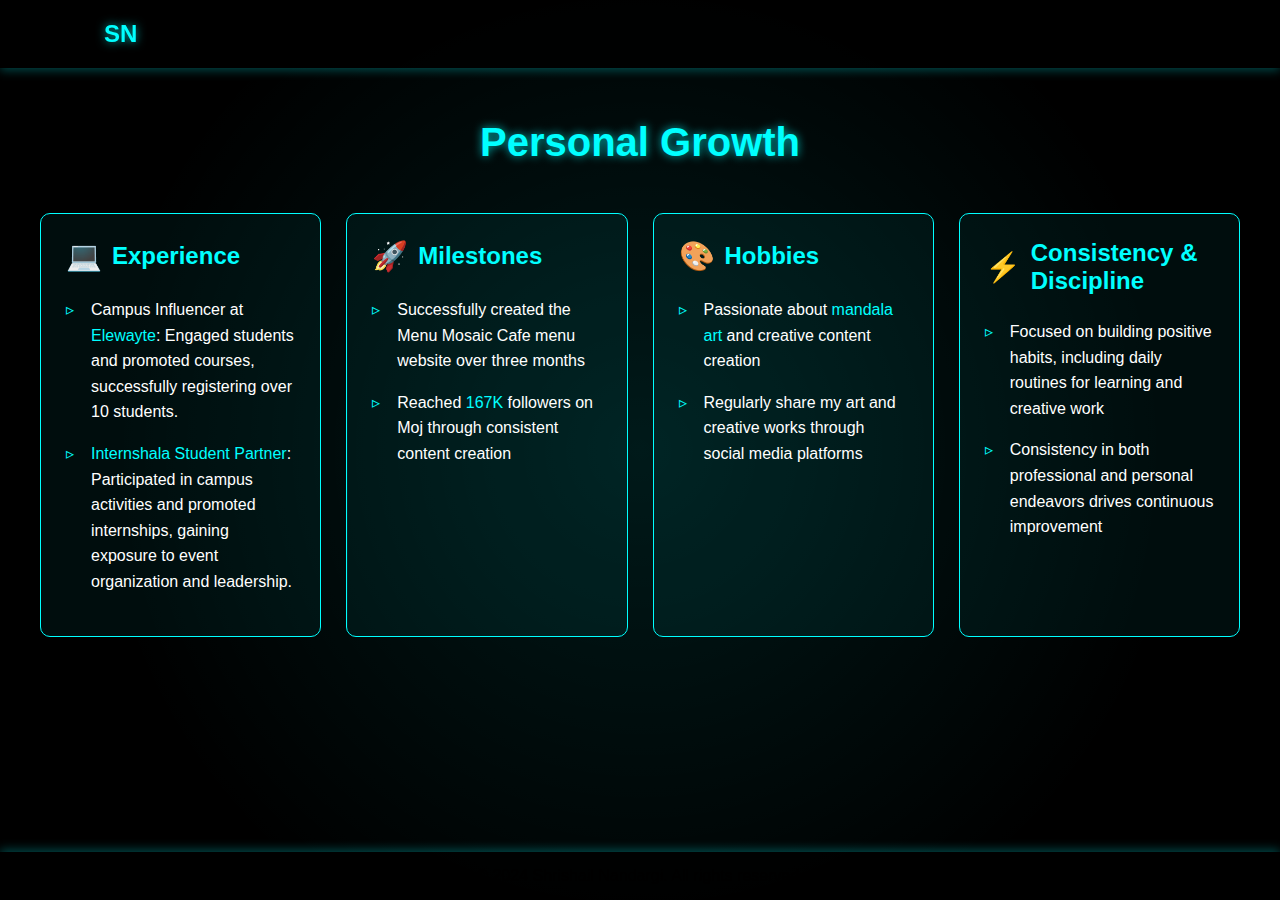
==== personalGrowth.html @ c4540805 "Add files via upload" ====
<!DOCTYPE html>
<html lang="en">
<head>
    <meta charset="UTF-8">
    <meta name="viewport" content="width=device-width, initial-scale=1.0">
    <title>Personal Growth</title>
    <link rel="stylesheet" href="personalGrowth.css">
</head>
<body>
    <header>
        <nav>
            <a href="index.html" class="logo">SN</a>
            <!-- <div class="nav-links">
                <a href="#">Home</a>
                <a href="#poster-showcase">Posters</a>
                <a href="#">Contact</a>
            </div> -->
        </nav>
    </header>
    <section class="personal-growth">
        <div class="glow-effect"></div>
        <h2 class="section-title">Personal Growth</h2>
        <div class="growth-grid">
            <div class="growth-card">
                <h3 class="card-title">
                    <span class="card-icon">💻</span>
                    Experience
                </h3>
                <ul class="growth-list">
                    <li>Campus Influencer at <span class="highlight">Elewayte</span>: Engaged students and promoted courses, successfully registering over 10 students.</li>
                    <li> <span class="highlight">Internshala Student Partner</span>: Participated in campus activities and promoted internships, gaining exposure to event organization and leadership.</li>
                </ul>
            </div>

            <div class="growth-card">
                <h3 class="card-title">
                    <span class="card-icon">🚀</span>
                    Milestones
                </h3>
                <ul class="growth-list">
                    <li>Successfully created the Menu Mosaic Cafe menu website over three months</li>
                    <li>Reached <span class="highlight">167K</span> followers on Moj through consistent content creation</li>
                </ul>
            </div>

            <div class="growth-card">
                <h3 class="card-title">
                    <span class="card-icon">🎨</span>
                    Hobbies
                </h3>
                <ul class="growth-list">
                    <li>Passionate about <span class="highlight">mandala art</span> and creative content creation</li>
                    <li>Regularly share my art and creative works through social media platforms</li>
                </ul>
            </div>

            <!-- <div class="growth-card">
                <h3 class="card-title">
                    <span class="card-icon">🎯</span>
                    Goals
                </h3>
                <ul class="growth-list">
                    <li><span class="highlight">Short-term:</span> Master DevOps and Full-stack Development</li>
                    <li><span class="highlight">Long-term:</span> Develop an assistive learning app for individuals with Down syndrome</li>
                </ul>
            </div> -->

            <div class="growth-card">
                <h3 class="card-title">
                    <span class="card-icon">⚡</span>
                    Consistency & Discipline
                </h3>
                <ul class="growth-list">
                    <li>Focused on building positive habits, including daily routines for learning and creative work</li>
                    <li>Consistency in both professional and personal endeavors drives continuous improvement</li>
                </ul>
            </div>
        </div>
    </section>
    <footer>
        <p>&copy; 2024 Shrishail Nandargi. All rights reserved.</p>
    </footer>
</body>
</html>
---- personalGrowth.css ----
* {
    margin: 0;
    padding: 0;
    box-sizing: border-box;
    font-family: 'Poppins', sans-serif;
}

.personal-growth {
    min-height: 100vh;
    background-color: #000;
    color: #fff;
    padding: 100px 20px;
    position: relative;
    overflow: hidden;
}

.glow-effect {
    position: absolute;
    top: 50%;
    left: 50%;
    transform: translate(-50%, -50%);
    width: 100%;
    height: 100%;
    background: radial-gradient(circle, rgba(0, 255, 255, 0.1), transparent 70%);
    pointer-events: none;
    z-index: 1;
}

.section-title {
    font-size: 2.5rem;
    color: #00ffff;
    text-align: center;
    margin-bottom: 3rem;
    position: relative;
    z-index: 2;
    text-shadow: 0 0 10px rgba(0, 255, 255, 0.7);
    animation: glow 2s ease-in-out infinite alternate;
}

.growth-grid {
    display: grid;
    grid-template-columns: repeat(auto-fit, minmax(280px, 1fr));
    gap: 25px;
    max-width: 1200px;
    margin: 0 auto;
    position: relative;
    z-index: 2;
}

.growth-card {
    background: rgba(0, 255, 255, 0.05);
    border: 1px solid #00ffff;
    border-radius: 10px;
    padding: 25px;
    transition: all 0.3s ease;
    position: relative;
    overflow: hidden;
    animation: fadeInUp 0.5s ease-out backwards;
}

.growth-card:hover {
    transform: translateY(-10px);
    box-shadow: 0 10px 20px rgba(0, 255, 255, 0.2);
    background: rgba(0, 255, 255, 0.1);
}

.growth-card::before {
    content: '';
    position: absolute;
    top: 0;
    left: 0;
    width: 100%;
    height: 100%;
    background: linear-gradient(45deg, transparent, rgba(0, 255, 255, 0.1), transparent);
    transform: translateX(-100%);
    transition: 0.5s;
}

.growth-card:hover::before {
    transform: translateX(100%);
}

.card-title {
    color: #00ffff;
    font-size: 1.5rem;
    margin-bottom: 1.5rem;
    display: flex;
    align-items: center;
    gap: 10px;
}

.card-icon {
    font-size: 1.8rem;
    color: #00ffff;
}

.growth-list {
    list-style: none;
}

.growth-list li {
    margin-bottom: 1rem;
    padding-left: 25px;
    position: relative;
    line-height: 1.6;
}

.growth-list li::before {
    content: "▹";
    position: absolute;
    left: 0;
    color: #00ffff;
}

.highlight {
    color: #00ffff;
    font-weight: 500;
}

@keyframes glow {
    from {
        text-shadow: 0 0 10px rgba(0, 255, 255, 0.7),
                   0 0 20px rgba(0, 255, 255, 0.5);
    }
    to {
        text-shadow: 0 0 20px rgba(0, 255, 255, 1),
                   0 0 30px rgba(0, 255, 255, 0.7);
    }
}

@keyframes fadeInUp {
    from {
        opacity: 0;
        transform: translateY(20px);
    }
    to {
        opacity: 1;
        transform: translateY(0);
    }
}

.growth-card:nth-child(1) { animation-delay: 0.1s; }
.growth-card:nth-child(2) { animation-delay: 0.2s; }
.growth-card:nth-child(3) { animation-delay: 0.3s; }
.growth-card:nth-child(4) { animation-delay: 0.4s; }
.growth-card:nth-child(5) { animation-delay: 0.5s; }

@media (max-width: 768px) {
    .personal-growth {
        padding: 80px 15px;
    }

    .section-title {
        font-size: 2rem;
    }

    .growth-grid {
        grid-template-columns: 1fr;
        gap: 20px;
    }

    .card-title {
        font-size: 1.3rem;
    }
}
* {
    margin: 0;
    padding: 0;
    box-sizing: border-box;
    font-family: 'Poppins', sans-serif;
}

/* Header/Logo Section */
header {
    position: fixed;
    top: 0;
    left: 0;
    width: 100%;
    z-index: 1000;
    transition: background-color 0.3s ease;
    background-color: rgba(0, 0, 0, 0.8);
    box-shadow: 0 2px 10px rgba(0, 255, 255, 0.3);
}

nav {
    display: flex;
    justify-content: space-between;
    align-items: center;
    padding: 20px 5%;
    max-width: 1200px;
    margin: 0 auto;
}

.logo {
    font-size: 1.5rem;
    font-weight: 700;
    color: #00ffff;
    text-decoration: none;
    text-shadow: 0 0 10px rgba(0, 255, 255, 0.7);
}

/* Personal Growth Section */
.personal-growth {
    min-height: 100vh;
    background-color: #000;
    color: #fff;
    padding: 100px 20px;
    position: relative;
    overflow: hidden;
    padding-top: 120px; /* Added to account for fixed header */
    padding-bottom: 80px; /* Added to account for fixed footer */
}

.glow-effect {
    position: absolute;
    top: 50%;
    left: 50%;
    transform: translate(-50%, -50%);
    width: 100%;
    height: 100%;
    background: radial-gradient(circle, rgba(0, 255, 255, 0.1), transparent 70%);
    pointer-events: none;
    z-index: 1;
}

.section-title {
    font-size: 2.5rem;
    color: #00ffff;
    text-align: center;
    margin-bottom: 3rem;
    position: relative;
    z-index: 2;
    text-shadow: 0 0 10px rgba(0, 255, 255, 0.7);
    animation: glow 2s ease-in-out infinite alternate;
}

.growth-grid {
    display: grid;
    grid-template-columns: repeat(auto-fit, minmax(280px, 1fr));
    gap: 25px;
    max-width: 1200px;
    margin: 0 auto;
    position: relative;
    z-index: 2;
}

.growth-card {
    background: rgba(0, 255, 255, 0.05);
    border: 1px solid #00ffff;
    border-radius: 10px;
    padding: 25px;
    transition: all 0.3s ease;
    position: relative;
    overflow: hidden;
    animation: fadeInUp 0.5s ease-out backwards;
}

/* Footer Section */
footer {
    display: flex;
    align-items: center;
    justify-content: center;
    position: fixed;
    bottom: 0;
    left: 0;
    width: 100%;
    background-color: rgba(0, 0, 0, 0.8);
    box-shadow: 0 -2px 10px rgba(0, 255, 255, 0.3);
    padding: 15px 0;
    z-index: 1000;
}

.social-media {
    display: flex;
    justify-content: center;
    gap: 20px;
}

.social-media a {
    text-decoration: none;
    color: #00ffff;
    font-size: 1rem;
    transition: color 0.3s ease;
    position: relative;
}

.social-media a:hover {
    color: #fff;
}

.social-media a::after {
    content: '';
    position: absolute;
    width: 100%;
    height: 2px;
    bottom: -5px;
    left: 0;
    background-color: #00ffff;
    visibility: hidden;
    transform: scaleX(0);
    transition: all 0.3s ease-in-out;
}

.social-media a:hover::after {
    visibility: visible;
    transform: scaleX(1);
}

/* Animations */
@keyframes glow {
    from {
        text-shadow: 0 0 10px rgba(0, 255, 255, 0.7), 0 0 20px rgba(0, 255, 255, 0.5);
    }
    to {
        text-shadow: 0 0 20px rgba(0, 255, 255, 1), 0 0 30px rgba(0, 255, 255, 0.7);
    }
}

@keyframes fadeInUp {
    from {
        opacity: 0;
        transform: translateY(20px);
    }
    to {
        opacity: 1;
        transform: translateY(0);
    }
}

/* Responsive Design */
@media (max-width: 768px) {
    .personal-growth {
        padding: 80px 15px;
        padding-top: 100px; /* Adjusted for fixed header */
        padding-bottom: 70px; /* Adjusted for fixed footer */
    }

    .section-title {
        font-size: 2rem;
    }

    .growth-grid {
        grid-template-columns: 1fr;
        gap: 20px;
    }

    .logo {
        font-size: 1.2rem;
    }

    .social-media {
        gap: 15px;
    }

    .social-media a {
        font-size: 0.9rem;
    }
}

@media (max-width: 480px) {
    .section-title {
        font-size: 1.75rem;
    }

    .logo {
        font-size: 1rem;
    }

    .social-media {
        gap: 10px;
    }
}
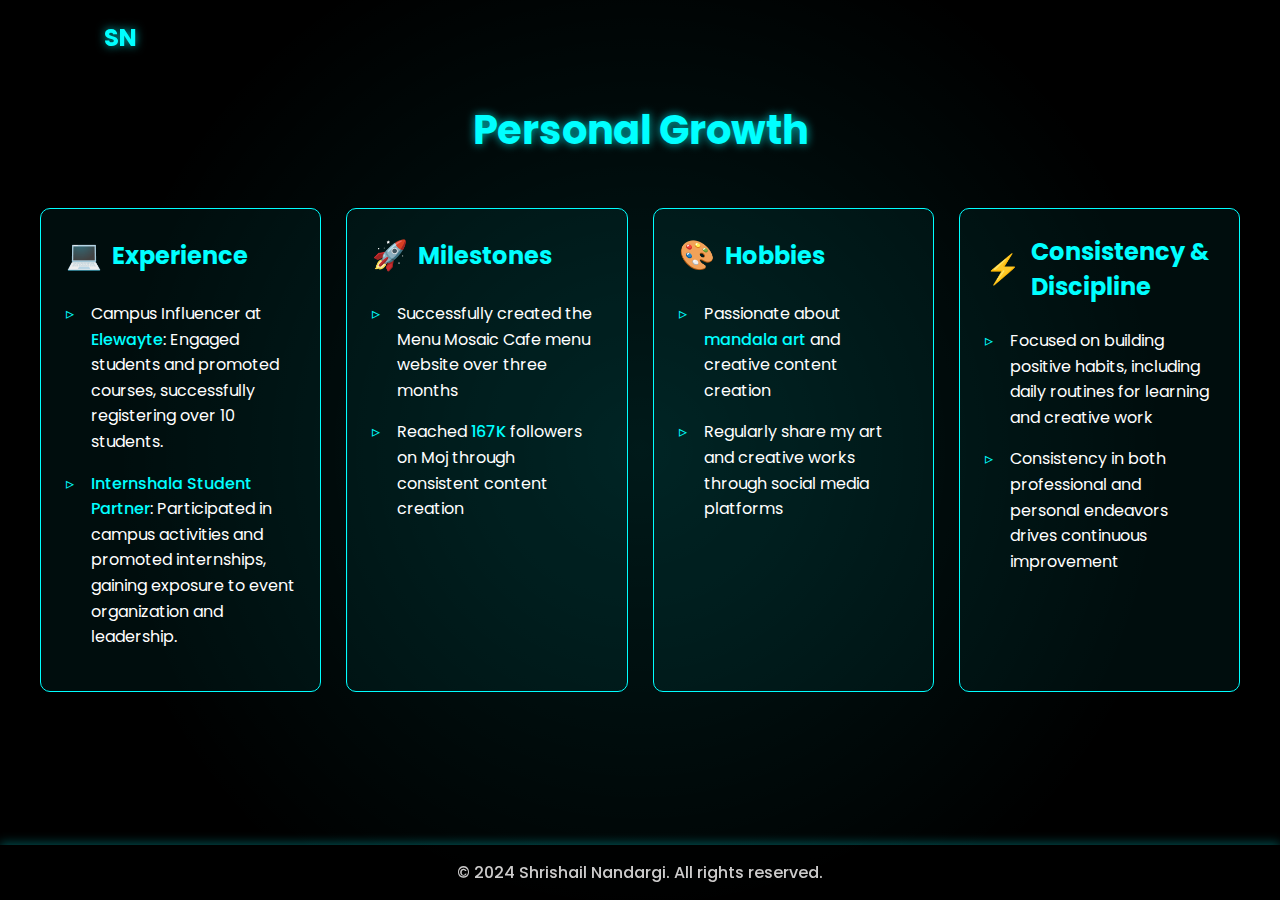
==== commit da0796c8: "Update personalGrowth.html" ====
--- a/personalGrowth.html
+++ b/personalGrowth.html
@@ -4,81 +4,129 @@
     <meta charset="UTF-8">
     <meta name="viewport" content="width=device-width, initial-scale=1.0">
     <title>Personal Growth</title>
+    <link href="https://fonts.googleapis.com/css2?family=Poppins:wght@300;400;700&display=swap" rel="stylesheet">
     <link rel="stylesheet" href="personalGrowth.css">
+    <link rel="stylesheet" href="https://cdnjs.cloudflare.com/ajax/libs/font-awesome/6.0.0-beta3/css/all.min.css">
 </head>
 <body>
+    <div class="background"></div>
+    <div class="glow"></div>
+
+    <!-- Updated Header -->
     <header>
         <nav>
             <a href="index.html" class="logo">SN</a>
             <!-- <div class="nav-links">
-                <a href="#">Home</a>
-                <a href="#poster-showcase">Posters</a>
-                <a href="#">Contact</a>
+                <a href="index.html#home">Home</a>
+                <a href="index.html#projects">Projects</a>
+                <a href="index.html#resume">Resume</a>
+                <a href="index.html#skills">Skills</a>
+                <a href="index.html#blog">Blog</a>
+                <a href="index.html#contact">Contact</a>
+            </div>
+            <div class="hamburger">
+                <div class="line1"></div>
+                <div class="line2"></div>
+                <div class="line3"></div>
             </div> -->
         </nav>
     </header>
-    <section class="personal-growth">
-        <div class="glow-effect"></div>
-        <h2 class="section-title">Personal Growth</h2>
-        <div class="growth-grid">
-            <div class="growth-card">
-                <h3 class="card-title">
-                    <span class="card-icon">💻</span>
-                    Experience
-                </h3>
-                <ul class="growth-list">
-                    <li>Campus Influencer at <span class="highlight">Elewayte</span>: Engaged students and promoted courses, successfully registering over 10 students.</li>
-                    <li> <span class="highlight">Internshala Student Partner</span>: Participated in campus activities and promoted internships, gaining exposure to event organization and leadership.</li>
-                </ul>
-            </div>
 
-            <div class="growth-card">
-                <h3 class="card-title">
-                    <span class="card-icon">🚀</span>
-                    Milestones
-                </h3>
-                <ul class="growth-list">
-                    <li>Successfully created the Menu Mosaic Cafe menu website over three months</li>
-                    <li>Reached <span class="highlight">167K</span> followers on Moj through consistent content creation</li>
-                </ul>
-            </div>
+    <!-- Personal Growth Section -->
+    
+<section class="personal-growth">
+    <div class="glow-effect"></div>
+    <h2 class="section-title">Personal Growth</h2>
+    <div class="growth-grid">
+        <div class="growth-card">
+            <h3 class="card-title">
+                <span class="card-icon">💻</span>
+                Experience
+            </h3>
+            <ul class="growth-list">
+                <li>Campus Influencer at <span class="highlight">Elewayte</span>: Engaged students and promoted courses, successfully registering over 10 students.</li>
+                <li> <span class="highlight">Internshala Student Partner</span>: Participated in campus activities and promoted internships, gaining exposure to event organization and leadership.</li>
+            </ul>
+        </div>
 
-            <div class="growth-card">
-                <h3 class="card-title">
-                    <span class="card-icon">🎨</span>
-                    Hobbies
-                </h3>
-                <ul class="growth-list">
-                    <li>Passionate about <span class="highlight">mandala art</span> and creative content creation</li>
-                    <li>Regularly share my art and creative works through social media platforms</li>
-                </ul>
-            </div>
+        <div class="growth-card">
+            <h3 class="card-title">
+                <span class="card-icon">🚀</span>
+                Milestones
+            </h3>
+            <ul class="growth-list">
+                <li>Successfully created the Menu Mosaic Cafe menu website over three months</li>
+                <li>Reached <span class="highlight">167K</span> followers on Moj through consistent content creation</li>
+            </ul>
+        </div>
 
-            <!-- <div class="growth-card">
-                <h3 class="card-title">
-                    <span class="card-icon">🎯</span>
-                    Goals
-                </h3>
-                <ul class="growth-list">
-                    <li><span class="highlight">Short-term:</span> Master DevOps and Full-stack Development</li>
-                    <li><span class="highlight">Long-term:</span> Develop an assistive learning app for individuals with Down syndrome</li>
-                </ul>
-            </div> -->
+        <div class="growth-card">
+            <h3 class="card-title">
+                <span class="card-icon">🎨</span>
+                Hobbies
+            </h3>
+            <ul class="growth-list">
+                <li>Passionate about <span class="highlight">mandala art</span> and creative content creation</li>
+                <li>Regularly share my art and creative works through social media platforms</li>
+            </ul>
+        </div>
 
-            <div class="growth-card">
-                <h3 class="card-title">
-                    <span class="card-icon">⚡</span>
-                    Consistency & Discipline
-                </h3>
-                <ul class="growth-list">
-                    <li>Focused on building positive habits, including daily routines for learning and creative work</li>
-                    <li>Consistency in both professional and personal endeavors drives continuous improvement</li>
-                </ul>
-            </div>
+        <!-- <div class="growth-card">
+            <h3 class="card-title">
+                <span class="card-icon">🎯</span>
+                Goals
+            </h3>
+            <ul class="growth-list">
+                <li><span class="highlight">Short-term:</span> Master DevOps and Full-stack Development</li>
+                <li><span class="highlight">Long-term:</span> Develop an assistive learning app for individuals with Down syndrome</li>
+            </ul>
+        </div> -->
+
+        <div class="growth-card">
+            <h3 class="card-title">
+                <span class="card-icon">⚡</span>
+                Consistency & Discipline
+            </h3>
+            <ul class="growth-list">
+                <li>Focused on building positive habits, including daily routines for learning and creative work</li>
+                <li>Consistency in both professional and personal endeavors drives continuous improvement</li>
+            </ul>
         </div>
-    </section>
-    <footer>
+    </div>
+</section>
+
+    <!-- Updated Footer -->
+    <footer class="copyright">
         <p>&copy; 2024 Shrishail Nandargi. All rights reserved.</p>
     </footer>
+    <!-- JavaScript for Navbar Effects -->
+    <script>
+        const header = document.querySelector('header');
+        const hamburger = document.querySelector('.hamburger');
+        const navLinks = document.querySelector('.nav-links');
+        const links = document.querySelectorAll('.nav-links a');
+
+        // Navbar background change on scroll
+        window.addEventListener('scroll', () => {
+            if (window.scrollY > 100) {
+                header.classList.add('scrolled');
+            } else {
+                header.classList.remove('scrolled');
+            }
+        });
+
+        // Hamburger menu toggle
+        hamburger.addEventListener('click', () => {
+            navLinks.classList.toggle('nav-active');
+            hamburger.classList.toggle('toggle');
+            links.forEach((link, index) => {
+                if (link.style.animation) {
+                    link.style.animation = '';
+                } else {
+                    link.style.animation = `navLinkFade 0.5s ease forwards ${index / 7 + 0.3}s`;
+                }
+            });
+        });
+    </script>
 </body>
-</html>+</html>
--- a/personalGrowth.css
+++ b/personalGrowth.css
@@ -163,14 +163,7 @@
         font-size: 1.3rem;
     }
 }
-* {
-    margin: 0;
-    padding: 0;
-    box-sizing: border-box;
-    font-family: 'Poppins', sans-serif;
-}
-
-/* Header/Logo Section */
+/* Header Styles */
 header {
     position: fixed;
     top: 0;
@@ -178,6 +171,9 @@
     width: 100%;
     z-index: 1000;
     transition: background-color 0.3s ease;
+}
+
+header.scrolled {
     background-color: rgba(0, 0, 0, 0.8);
     box-shadow: 0 2px 10px rgba(0, 255, 255, 0.3);
 }
@@ -199,63 +195,56 @@
     text-shadow: 0 0 10px rgba(0, 255, 255, 0.7);
 }
 
-/* Personal Growth Section */
-.personal-growth {
-    min-height: 100vh;
-    background-color: #000;
+.nav-links {
+    display: flex;
+    gap: 30px;
+}
+
+.nav-links a {
+    text-decoration: none;
     color: #fff;
-    padding: 100px 20px;
-    position: relative;
-    overflow: hidden;
-    padding-top: 120px; /* Added to account for fixed header */
-    padding-bottom: 80px; /* Added to account for fixed footer */
-}
-
-.glow-effect {
-    position: absolute;
-    top: 50%;
-    left: 50%;
-    transform: translate(-50%, -50%);
-    width: 100%;
-    height: 100%;
-    background: radial-gradient(circle, rgba(0, 255, 255, 0.1), transparent 70%);
-    pointer-events: none;
-    z-index: 1;
-}
-
-.section-title {
-    font-size: 2.5rem;
-    color: #00ffff;
-    text-align: center;
-    margin-bottom: 3rem;
-    position: relative;
-    z-index: 2;
-    text-shadow: 0 0 10px rgba(0, 255, 255, 0.7);
-    animation: glow 2s ease-in-out infinite alternate;
-}
-
-.growth-grid {
-    display: grid;
-    grid-template-columns: repeat(auto-fit, minmax(280px, 1fr));
-    gap: 25px;
-    max-width: 1200px;
-    margin: 0 auto;
-    position: relative;
-    z-index: 2;
-}
-
-.growth-card {
-    background: rgba(0, 255, 255, 0.05);
-    border: 1px solid #00ffff;
-    border-radius: 10px;
-    padding: 25px;
+    font-size: 1rem;
+    font-weight: 400;
+    transition: color 0.3s ease;
+    position: relative;
+}
+
+.nav-links a:hover {
+    color: #00ffff;
+}
+
+.nav-links a::after {
+    content: '';
+    position: absolute;
+    width: 100%;
+    height: 2px;
+    bottom: -5px;
+    left: 0;
+    background-color: #00ffff;
+    visibility: hidden;
+    transform: scaleX(0);
+    transition: all 0.3s ease-in-out;
+}
+
+.nav-links a:hover::after {
+    visibility: visible;
+    transform: scaleX(1);
+}
+
+.hamburger {
+    display: none;
+    cursor: pointer;
+}
+
+.hamburger div {
+    width: 25px;
+    height: 3px;
+    background-color: #fff;
+    margin: 5px;
     transition: all 0.3s ease;
-    position: relative;
-    overflow: hidden;
-    animation: fadeInUp 0.5s ease-out backwards;
-}
-
-/* Footer Section */
+}
+
+/* Footer Styles */
 footer {
     display: flex;
     align-items: center;
@@ -274,6 +263,7 @@
     display: flex;
     justify-content: center;
     gap: 20px;
+    margin-bottom: 5px;
 }
 
 .social-media a {
@@ -306,67 +296,94 @@
     transform: scaleX(1);
 }
 
-/* Animations */
-@keyframes glow {
-    from {
-        text-shadow: 0 0 10px rgba(0, 255, 255, 0.7), 0 0 20px rgba(0, 255, 255, 0.5);
-    }
-    to {
-        text-shadow: 0 0 20px rgba(0, 255, 255, 1), 0 0 30px rgba(0, 255, 255, 0.7);
-    }
-}
-
-@keyframes fadeInUp {
-    from {
-        opacity: 0;
-        transform: translateY(20px);
-    }
-    to {
-        opacity: 1;
-        transform: translateY(0);
-    }
+.copyright {
+    font-size: 1.0rem;
+    color: rgba(255, 254, 254, 0.8);
+    text-align: center;
+    font-weight: 500;
+    /* letter-spacing: 0.5px; */
 }
 
 /* Responsive Design */
 @media (max-width: 768px) {
-    .personal-growth {
-        padding: 80px 15px;
-        padding-top: 100px; /* Adjusted for fixed header */
-        padding-bottom: 70px; /* Adjusted for fixed footer */
-    }
-
-    .section-title {
-        font-size: 2rem;
-    }
-
-    .growth-grid {
-        grid-template-columns: 1fr;
-        gap: 20px;
-    }
-
+    .nav-links {
+        position: absolute;
+        right: 0px;
+        height: 92vh;
+        top: 8vh;
+        background-color: rgba(0, 0, 0, 0.9);
+        display: flex;
+        flex-direction: column;
+        align-items: center;
+        width: 50%;
+        transform: translateX(100%);
+        transition: transform 0.5s ease-in;
+        padding-top: 50px;
+    }
+
+    .nav-links a {
+        opacity: 0;
+    }
+
+    .hamburger {
+        display: block;
+    }
+
+    .nav-active {
+        transform: translateX(0%);
+    }
+
+    @keyframes navLinkFade {
+        from {
+            opacity: 0;
+            transform: translateX(50px);
+        }
+        to {
+            opacity: 1;
+            transform: translateX(0px);
+        }
+    }
+
+    .toggle .line1 {
+        transform: rotate(-45deg) translate(-5px, 6px);
+    }
+
+    .toggle .line2 {
+        opacity: 0;
+    }
+
+    .toggle .line3 {
+        transform: rotate(45deg) translate(-5px, -6px);
+    }
+
+    .social-media {
+        gap: 15px;
+    }
+
+    .social-media a {
+        font-size: 0.9rem;
+    }
+
+    .copyright {
+        font-size: 0.8rem;
+    }
+}
+
+@media (max-width: 480px) {
     .logo {
         font-size: 1.2rem;
     }
 
     .social-media {
-        gap: 15px;
+        gap: 10px;
     }
 
     .social-media a {
-        font-size: 0.9rem;
-    }
-}
-
-@media (max-width: 480px) {
-    .section-title {
-        font-size: 1.75rem;
-    }
-
-    .logo {
+        font-size: 0.8rem;
+    }
+
+    .copyright {
         font-size: 1rem;
     }
-
-    .social-media {
-        gap: 10px;
-    }
-}+    
+}
